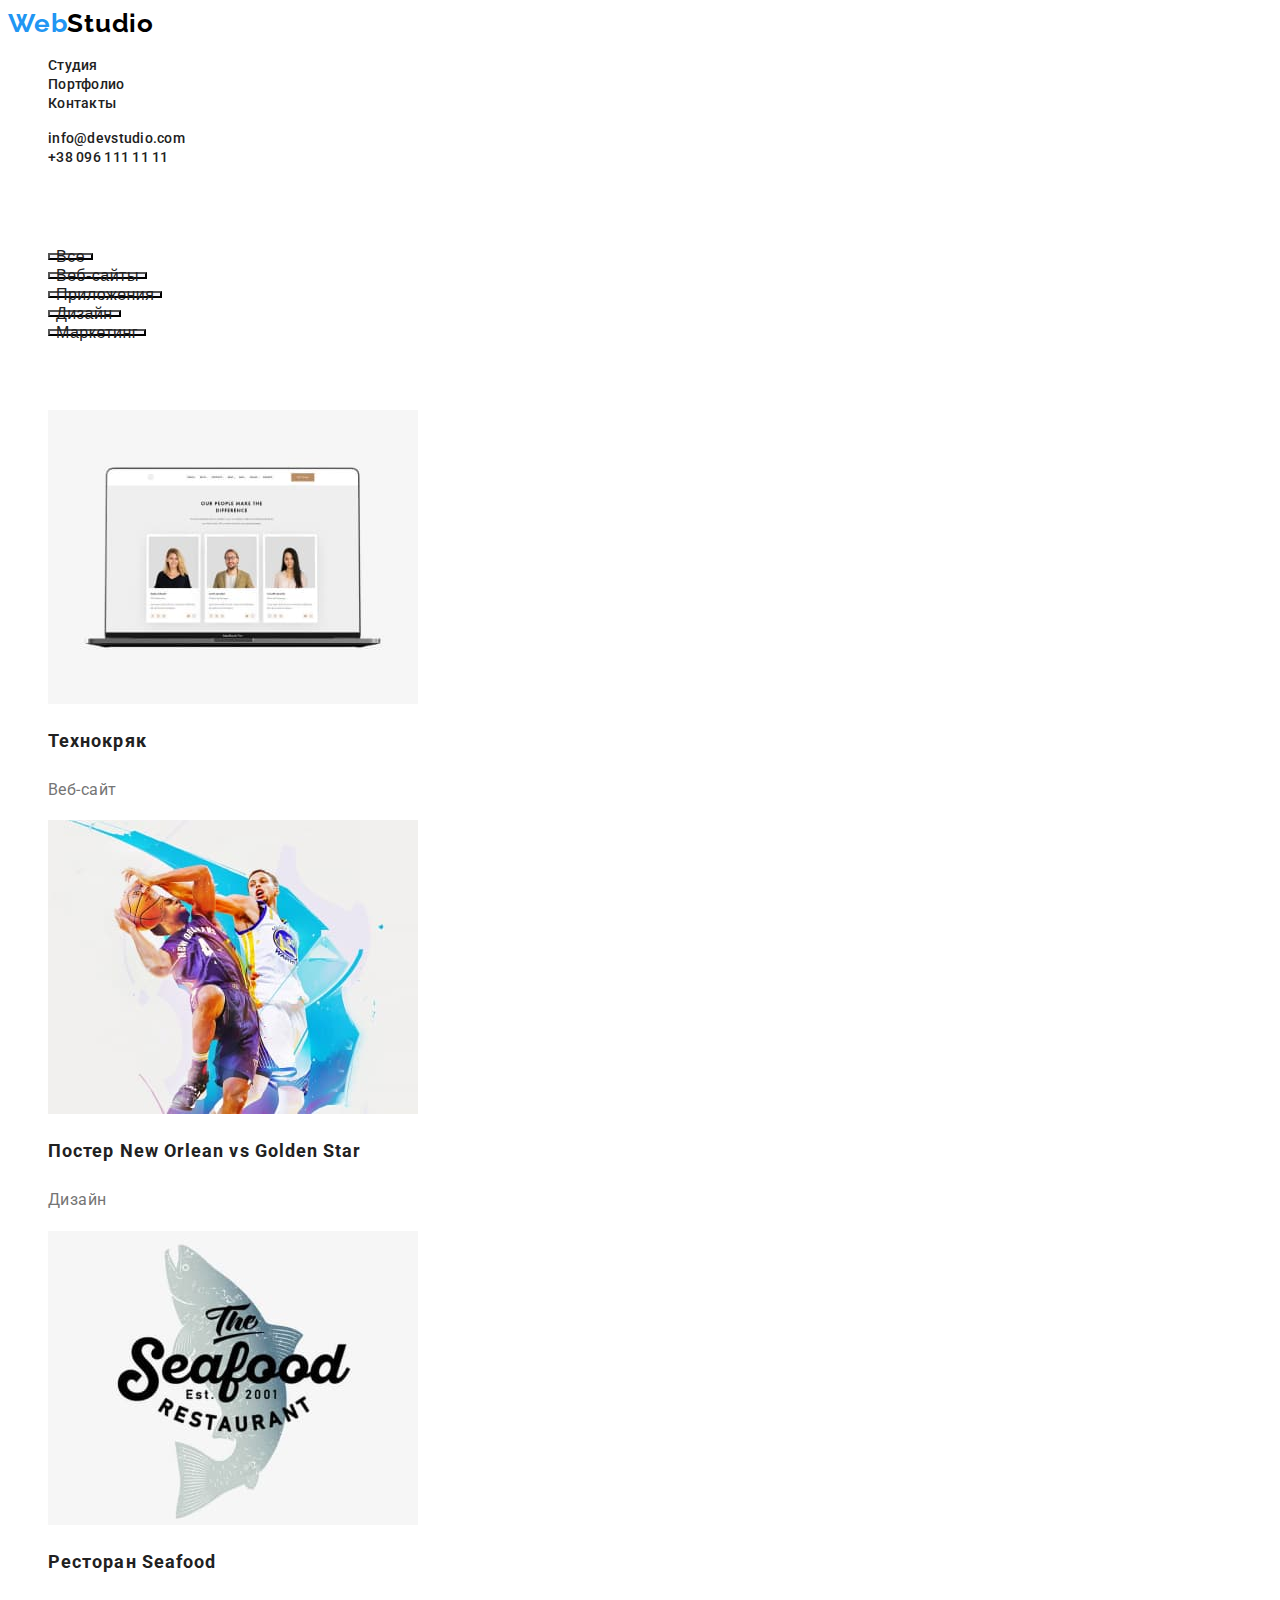
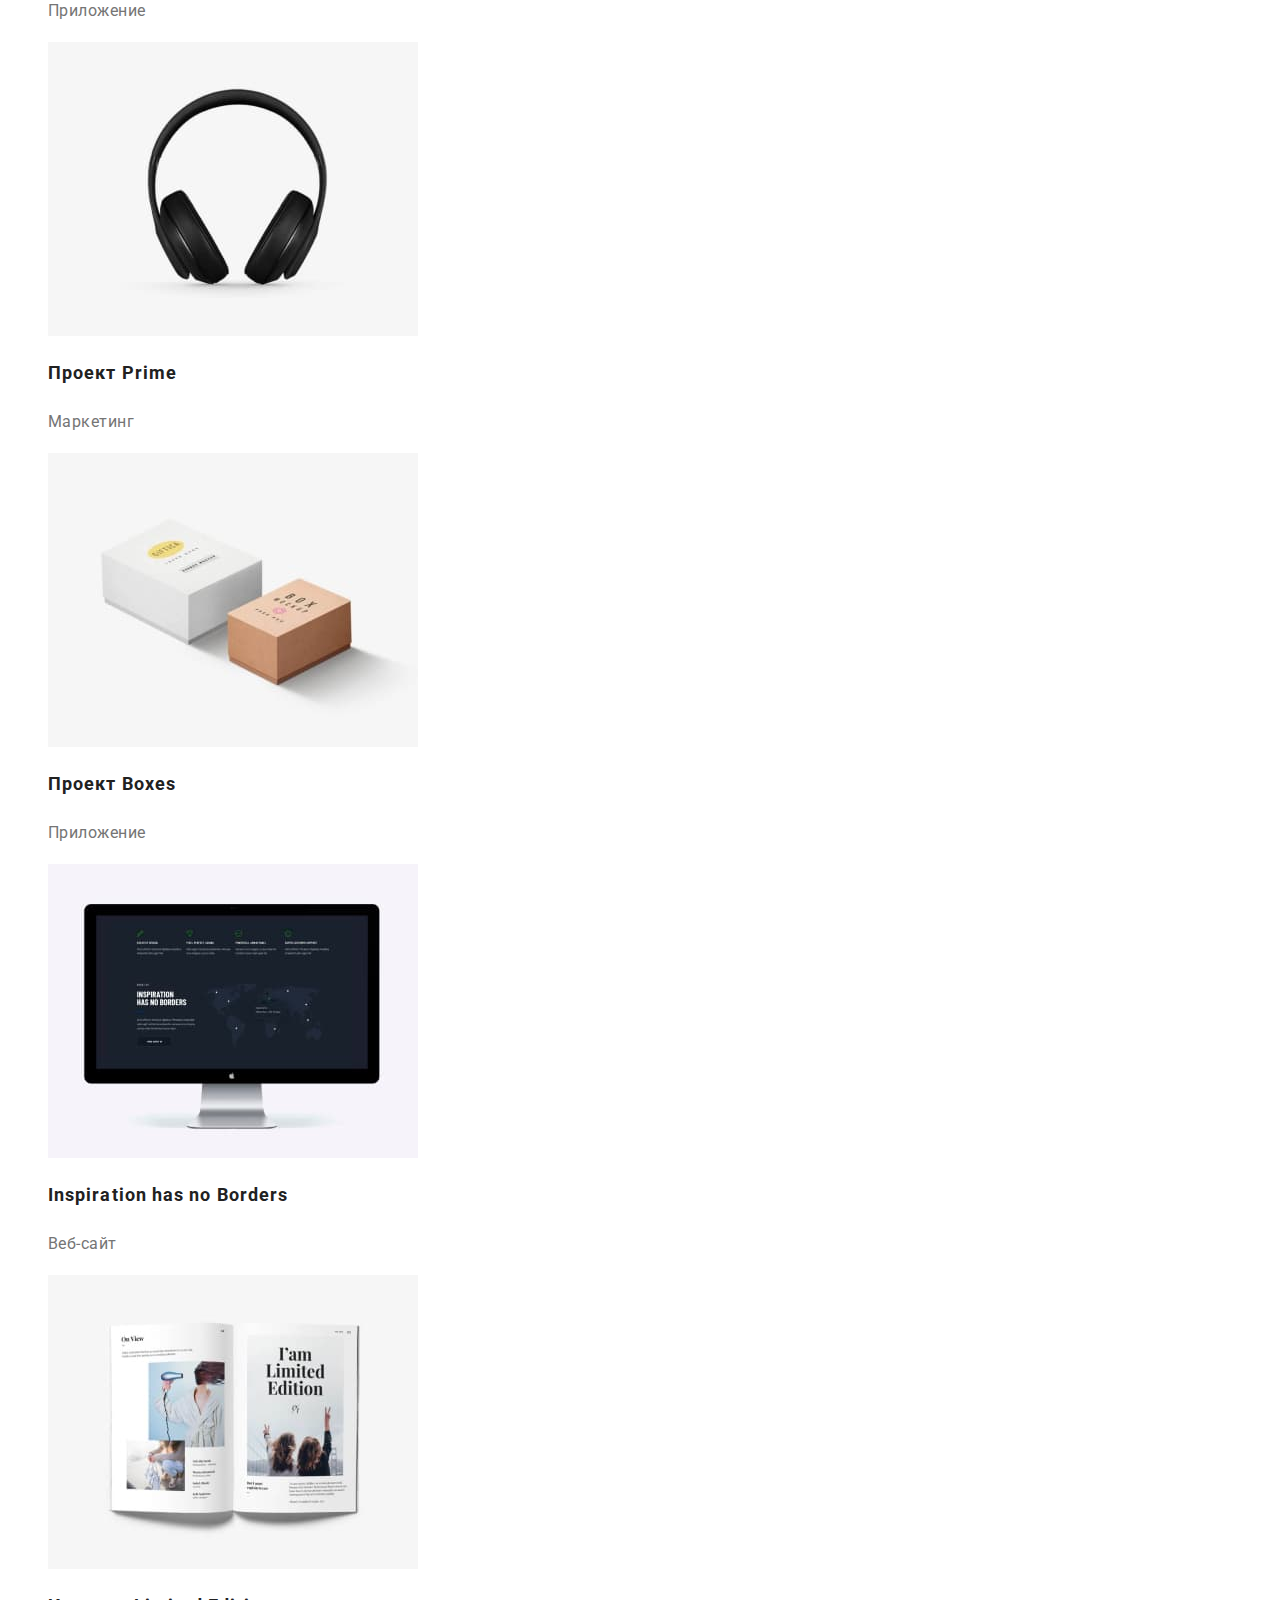
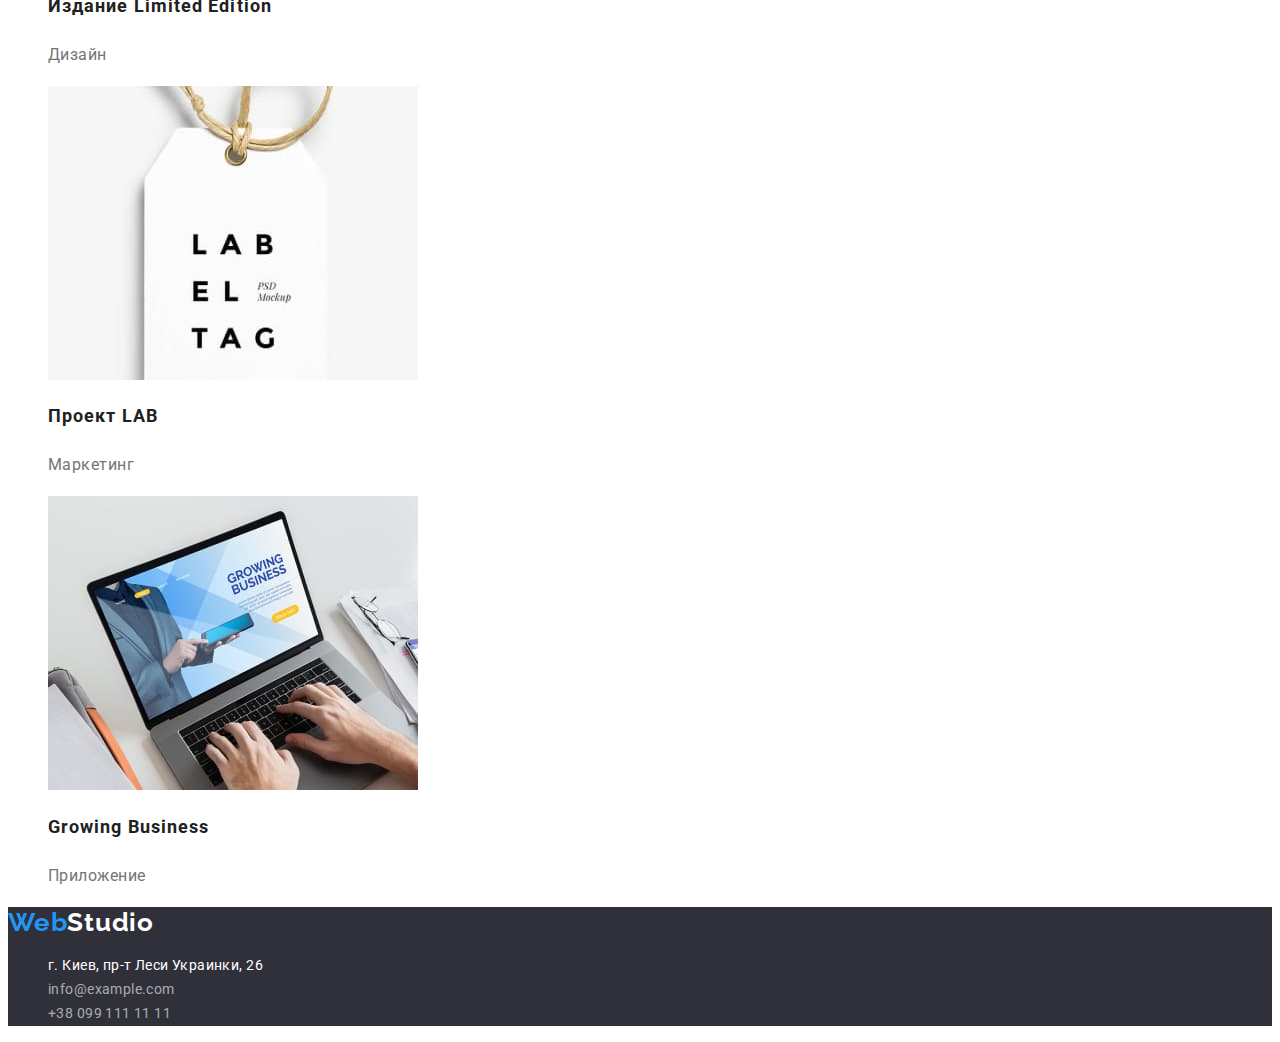
==== portfolio.html @ 5b42d950 "Add styles and html for portfolio" ====
<!DOCTYPE html>
<html lang="ru">

<head>
    <meta charset="UTF-8">
    <meta http-equiv="X-UA-Compatible" content="IE=edge">
    <meta name="viewport" content="width=device-width, initial-scale=1.0">
    <title>Document</title>
    <link rel="preconnect" href="https://fonts.gstatic.com">
    <link href="https://fonts.googleapis.com/css2?family=Raleway:wght@700&family=Roboto:wght@400;500;700;900&display=swap" rel="stylesheet">
    <link rel="stylesheet" href="./css/styles.css">
</head>

<body>
    <!--HEADER-->
    <header class="head">
        <nav class="head-nav">
            <a class="head-nav-logo-link link" href="/"><span class="logo-left">Web</span>Studio</a>
            <ul class="head-menu-list list">
                <li class="head-menu-item">
                    <a class="head-menu-link link" href="/">Студия</a>
                </li>
                <li class="head-menu-item">
                    <a class="head-menu-link link" href="./portfolio.html">Портфолио</a>
                </li>
                <li class="head-menu-item">
                    <a class="head-menu-link link" href="">Контакты</a>
                </li>
            </ul>
        </nav>
        <ul class="head-menu-contact-list list">
            <li class="head-menu-contact-item">
                <a class="head-contact-link link" href="mailto:info@devstudio.com">info@devstudio.com</a>
            </li>
            <li class="head-menu-contact-item">
                <a class="head-contact-link link" href="tel:+380961111111">+38 096 111 11 11</a>
            </li>
        </ul>
    </header>
    <!--HERO PORTFOLIO-->
    <section class="hero-portfolio">
        <h1 class="hero-portfolio-title">Навигационное меню</h1>
        <ul class="hero-portfolio-menu-list list">
            <li class="hero-portfolio-menu-item">
                <button class="modal-btn-portfolio" type="button">Все</button>
            </li>
            <li class="hero-portfolio-menu-item">
                <button class="modal-btn-portfolio" type="button">Веб-сайты</button>
            </li>
            <li class="hero-portfolio-menu-item">
                <button class="modal-btn-portfolio" type="button">Приложения</button>
            </li>
            <li class="hero-portfolio-menu-item">
                <button class="modal-btn-portfolio" type="button">Дизайн</button>
            </li>
            <li class="hero-portfolio-menu-item">
                <button class="modal-btn-portfolio" type="button">Маркетинг</button>
            </li>
        </ul>
    </section>
    <!--WORK EXAMPLES-->
        <h2 class="example-title-portfolio">Примеры работ</h2>
        <ul class="example-list list">
            <li class="example-menu-item">
                <img class="example-menu-img" src="./images/portfolio/techcrack.jpg" alt="Технокряк" width="370" height="294">
                <h2 class="example-menu-title">Технокряк</h2>
                <p class="example-menu-description">Веб-сайт</p>
            </li>
            <li class="example-menu-item">
                <img class="example-menu-img" src="./images/portfolio/orleanvsgolden.jpg" alt="Постер New Orlean vs Golden Star" width="370" height="294">
                <h2 class="example-menu-title">Постер New Orlean vs Golden Star</h2>
                <p class="example-menu-description">Дизайн</p>
            </li>
            <li class="example-menu-item">
                <img class="example-menu-img" src="./images/portfolio/seafood.jpg" alt="Ресторан Seafood" width="370" height="294">
                <h2 class="example-menu-title">Ресторан Seafood</h2>
                <p class="example-menu-description">Приложение</p>
            </li>
            <li class="example-menu-item">
                <img class="example-menu-img" src="./images/portfolio/prime.jpg" alt="Проект Prime" width="370" height="294">
                <h2 class="example-menu-title">Проект Prime</h2>
                <p class="example-menu-description">Маркетинг</p>
            </li>
            <li class="example-menu-item">
                <img class="example-menu-img" src="./images/portfolio/boxes.jpg" alt="Проект Boxes" width="370" height="294">
                <h2 class="example-menu-title">Проект Boxes</h2>
                <p class="example-menu-description">Приложение</p>
            </li>
            <li class="example-menu-item">
                <img class="example-menu-img" src="./images/portfolio/inspiration.jpg" alt="Inspiration has no Borders" width="370" height="294">
                <h2 class="example-menu-title" lang="en">Inspiration has no Borders</h2>
                <p class="example-menu-description">Веб-сайт</p>
            </li>
            <li class="example-menu-item">
                <img class="example-menu-img" src="./images/portfolio/limited.jpg" alt="Издание Limited Edition" width="370" height="294">
                <h2 class="example-menu-title">Издание Limited Edition</h2>
                <p class="example-menu-description">Дизайн</p>
            </li>
            <li class="example-menu-item">
                <img class="example-menu-img" src="./images/portfolio/projectlab.jpg" alt="Проект LAB" width="370" height="294">
                <h2 class="example-menu-title">Проект LAB</h2>
                <p class="example-menu-description">Маркетинг</p>
            </li>
            <li class="example-menu-item">
                <img class="example-menu-img" src="./images/portfolio/business.jpg" alt="Growing Business" width="370" height="294">
                <h2 class="example-menu-title" lang="en">Growing Business</h2>
                <p class="example-menu-description">Приложение</p>
            </li>
        </ul>

    <!--FOOTER-->
    <footer class="footer">
        <a class="footer-logo-link link" href="/"><span class="logo-left">Web</span>Studio</a>
        <address class="adress">
            <ul class="adress-menu list">
                <li class="adress-menu-item">
                    <a class="adress-menu-link-adress link" href="https://goo.gl/maps/RVVmSsRzrqhbvV9VA" target="_blank"
                        rel="noreferrer noopener">
                        г. Киев, пр-т Леси Украинки, 26</a>
                </li>
                <li class="adress-menu-item">
                    <a class="adress-menu-link link" href="mailto:info@example.com">
                        info@example.com</a>
                </li>
                <li class="adress-menu-item">
                    <a class="adress-menu-link link" href="tel:+380991111111">
                        +38 099 111 11 11</a>
                </li>
            </ul>
        </address>
    </footer>
    </body>
    
    </html>
---- css/styles.css ----
:root {
  --main-font: "Roboto", sans-serif;
  --secondary-font: "Raleway", sans-serif;
  --accent-color: #2196f3;
  --main-background-color: #ffffff;
  --main-text-color: #212121;
  --secondary-text-color: #757575;
}
.list {
  list-style: none;
}

.link {
  text-decoration: none;
}

body {
  font-family: var(--main-font);
  background-color: var(--main-background-color);
  color: var(--main-text-color);
}
/* ============= COMPONENTS ============= */
.section-title {
  font-weight: 700;
  font-size: 36px;
  line-height: 1.17;
  text-align: center;
  letter-spacing: 0.03em;
}
/* ============= HEADER ============= */
.head {
  background-color: var(--main-background-color);
}
.head-nav-logo-link {
  font-family: var(--secondary-font);
  font-weight: 700;
  font-size: 26px;
  line-height: 1.19;
  letter-spacing: 0.03em;
  color: #000000;
}
.logo-left {
  color: var(--accent-color);
}
.head-menu-link,
.head-contact-link {
  font-weight: 500;
  font-size: 14px;
  line-height: 1.14;
  letter-spacing: 0.02em;
  color: var(--main-text-color);
}
.head-menu-link:hover,
.head-menu-link:focus,
.head-contact-link:hover,
.head-contact-link:focus {
  color: var(--accent-color);
}
/* ============= HERO ============= */
.hero {
  background-color: #2f303a;
}
.hero-title {
  font-weight: 900;
  font-size: 44px;
  line-height: 1.36;
  text-align: center;
  letter-spacing: 0.06em;
  text-transform: uppercase;
  color: #ffffff;
}

.modal-btn {
  font-weight: 700;
  font-size: 16px;
  line-height: 1.87;
  display: flex;
  align-items: center;
  text-align: center;
  letter-spacing: 0.06em;
  color: #ffffff;
  background: var(--accent-color);
  cursor: pointer;
}
.modal-btn:hover,
.modal-btn:focus {
  background: #188ce8;
}
/* ============= WHY US ============= */
.whyus-title {
  color: var(--main-background-color);
}
.whyus-menu-item-title {
  font-weight: 700;
  font-size: 14px;
  line-height: 1.14;
  letter-spacing: 0.03em;
  text-transform: uppercase;
}
.whyus-menu-item-description {
  font-size: 14px;
  line-height: 1.71;
  letter-spacing: 0.03em;
  color: var(--secondary-text-color);
}
/* ============= WHAT WE DO ============= */

/* =============ABOUT US ============= */
.aboutus {
  background-color: #f5f4fa;
}
.aboutus-menu-item {
  background-color: #ffffff;
}
.aboutus-menu-title {
  font-weight: 500;
  font-size: 16px;
  line-height: 1.19;
  text-align: center;
  letter-spacing: 0.03em;
}
.aboutus-menu-description {
  font-size: 16px;
  line-height: 1.19;
  text-align: center;
  letter-spacing: 0.03em;
  color: var(--secondary-text-color);
}
/* =============FOOTER ============= */
.footer {
  background-color: #2f303a;
}
.footer-logo-link {
  font-family: var(--secondary-font);
  font-weight: 700;
  font-size: 26px;
  line-height: 1.19;
  letter-spacing: 0.03em;
  color: #ffffff;
}
.adress-menu-link-adress {
  font-style: normal;
  font-size: 14px;
  line-height: 1.71;
  letter-spacing: 0.03em;
  color: #ffffff;
}
.adress-menu-link {
  font-style: normal;
  font-size: 14px;
  line-height: 1.71;
  letter-spacing: 0.03em;
  color: rgba(255, 255, 255, 0.6);
}
.adress-menu-link-adress:hover,
.adress-menu-link-adress:focus,
.adress-menu-link:hover,
.adress-menu-link:focus {
  color: var(--accent-color);
}
/* ============= HERO PORTFOLIO============= */
.hero-portfolio-title {
  color: var(--main-background-color);
}
.modal-btn-portfolio {
  font-weight: 500;
  font-size: 16px;
  line-height: 1.62px;
  text-align: center;
  letter-spacing: 0.03em;
  color: var(--main-text-color);
  background-color: #f5f4fa;
  cursor: pointer;
}
.modal-btn-portfolio:hover,
.modal-btn-portfolio:focus {
  background: var(--accent-color);
  color: #ffffff;
}
/* ============= WORK EXAMPLES============= */
.example-title-portfolio {
  color: var(--main-background-color);
}
.example-menu-title {
  font-weight: 700;
  font-size: 18px;
  line-height: 2;
  letter-spacing: 0.06em;
}
.example-menu-description {
  font-size: 16px;
  line-height: 1.87;
  letter-spacing: 0.03em;
  color: var(--secondary-text-color);
}
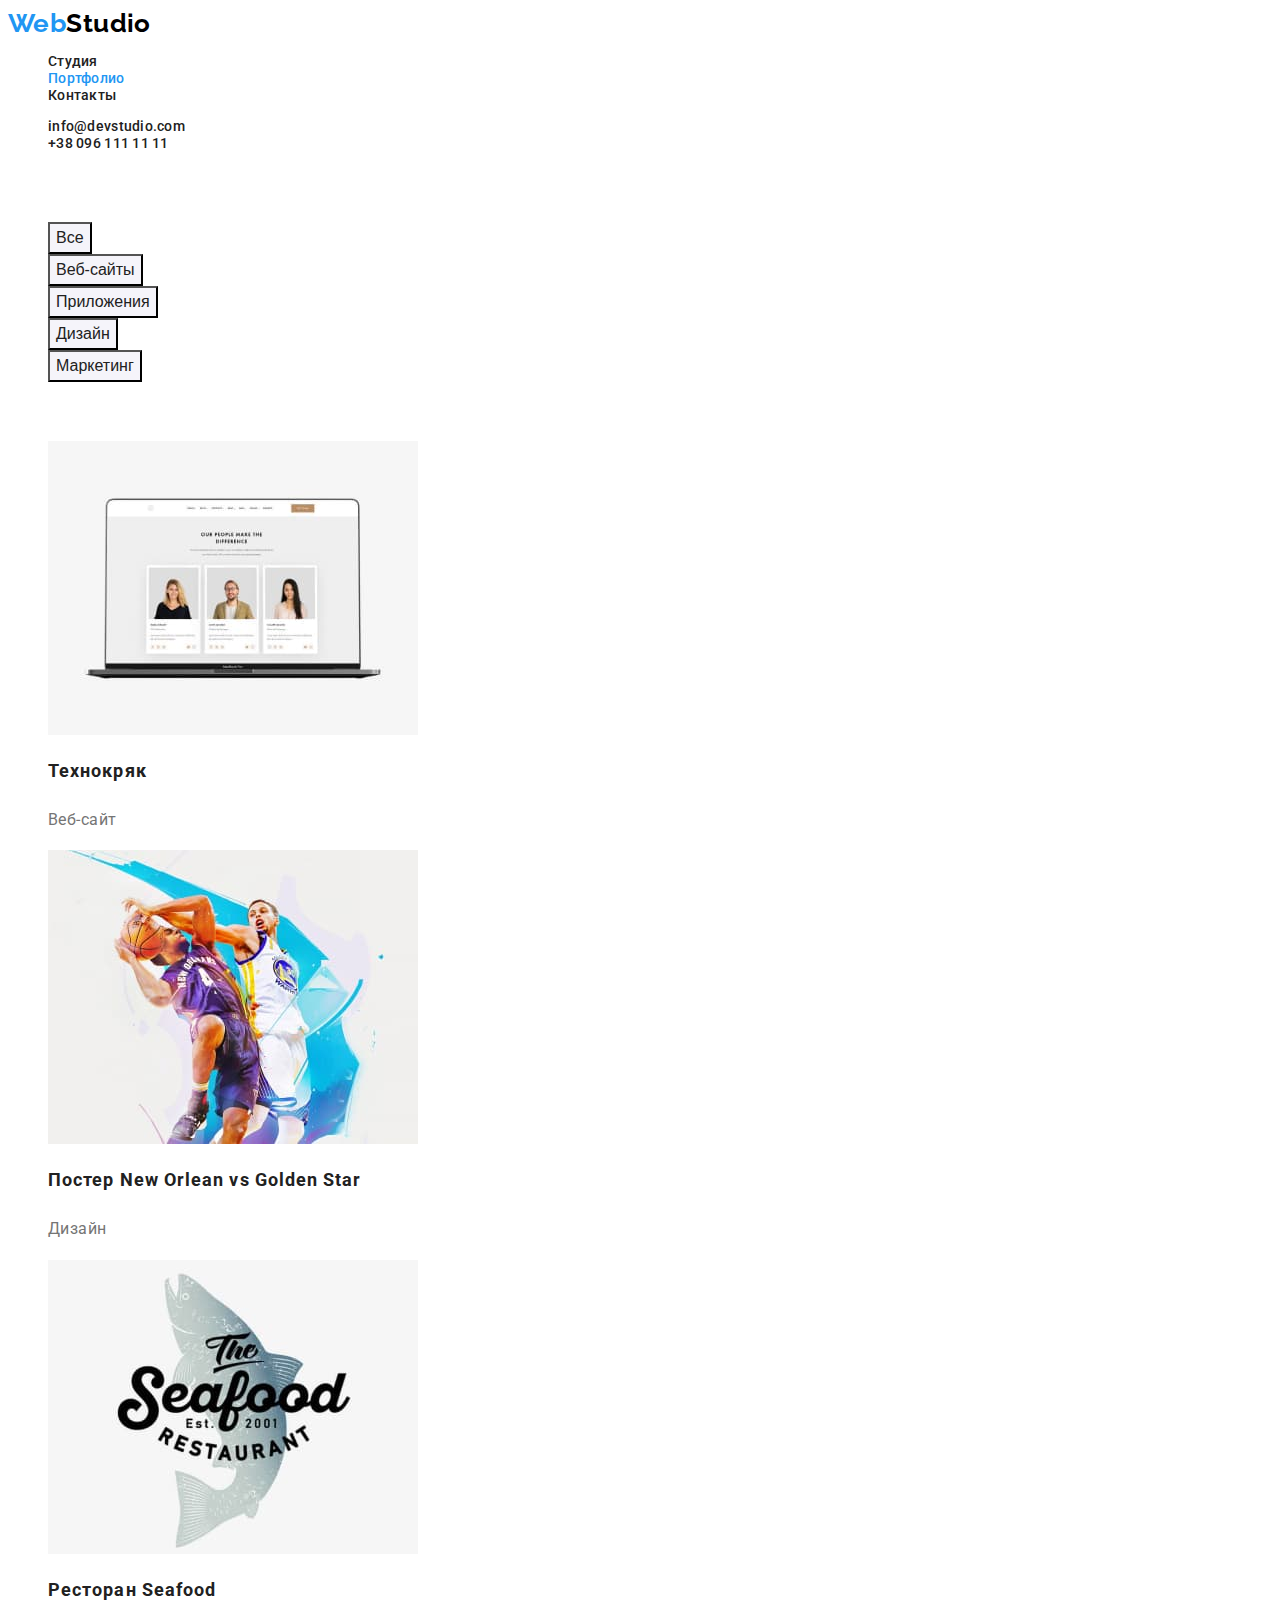
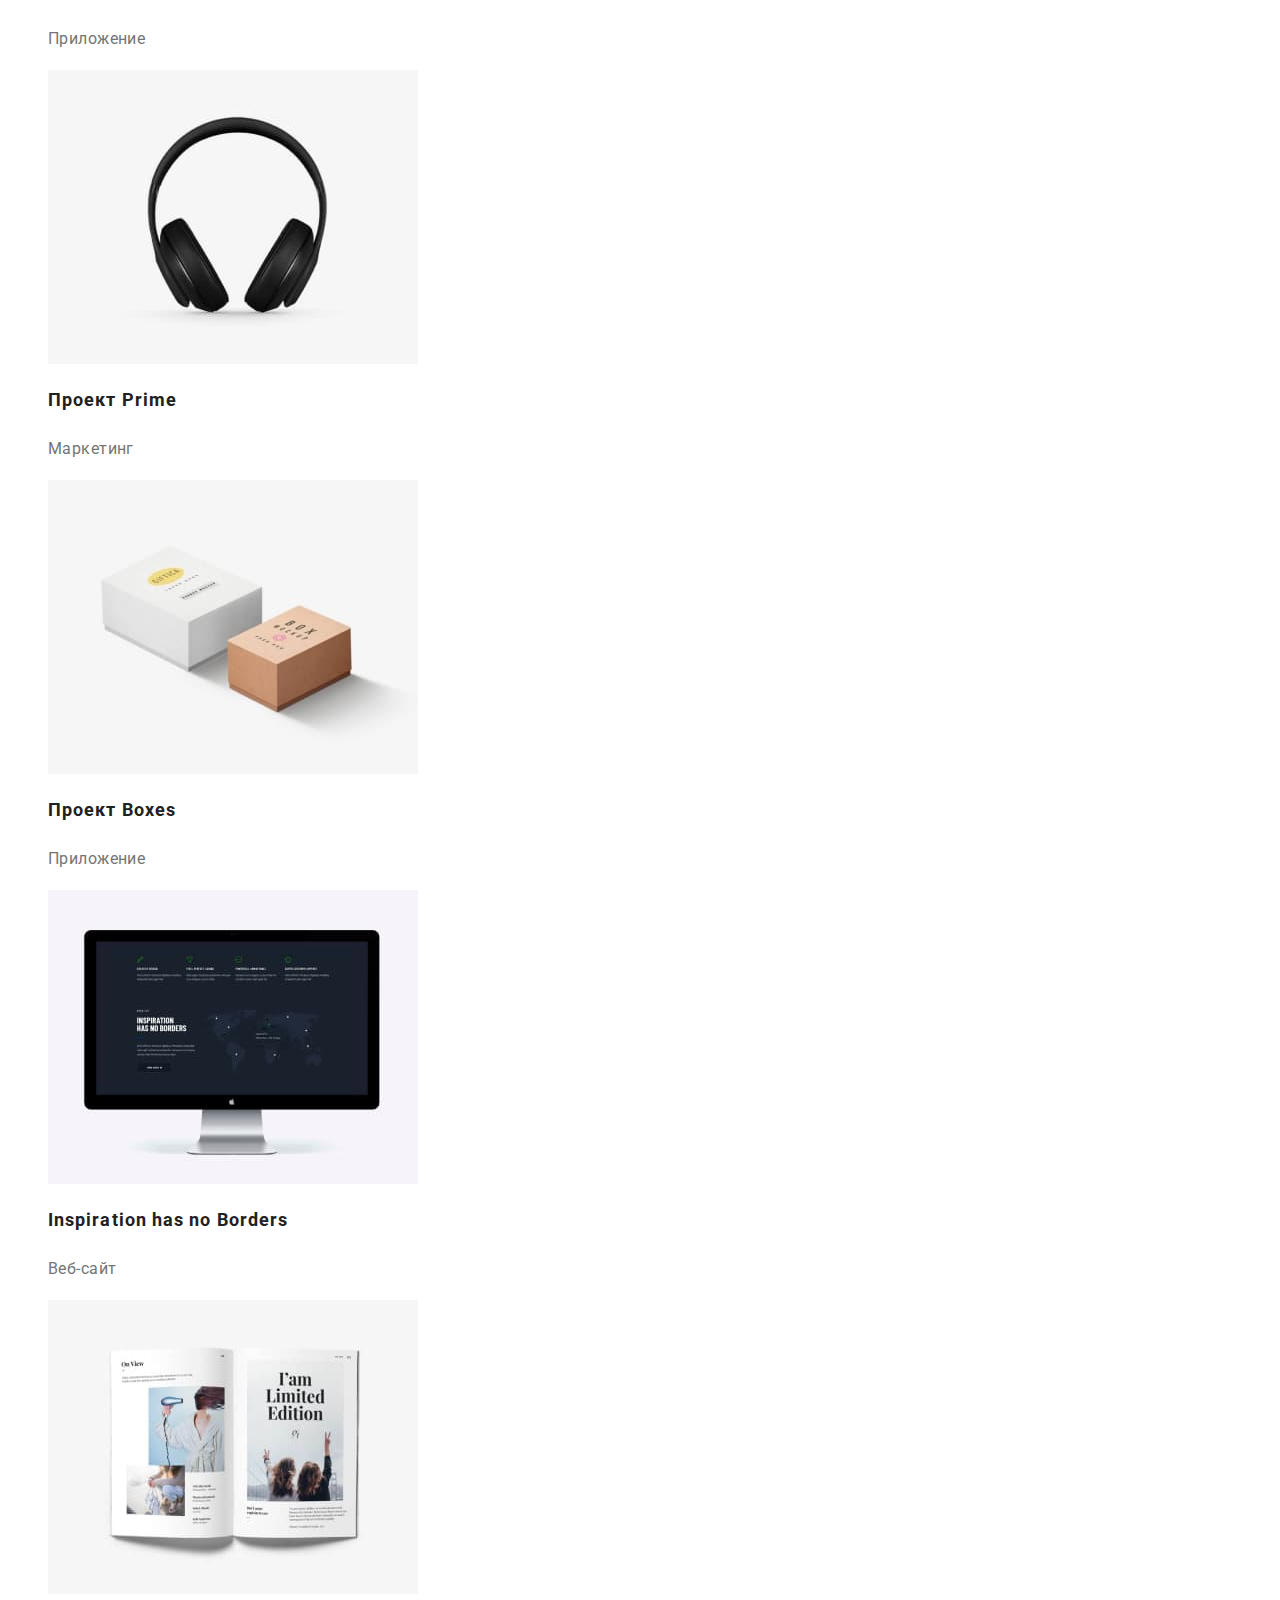
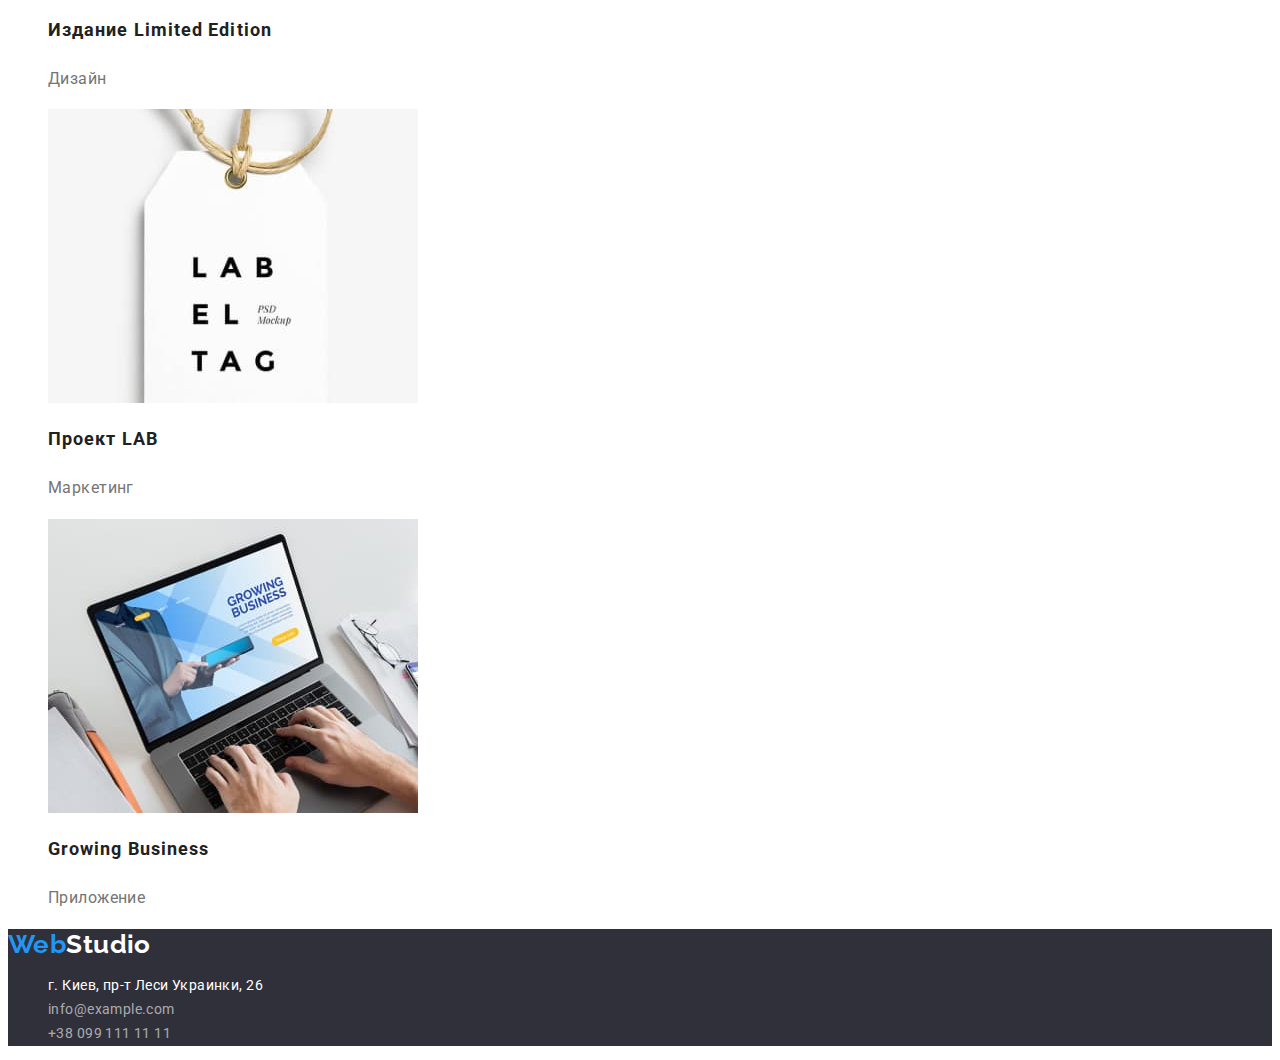
==== commit afd03ad8: "Optimization styles.css" ====
--- a/portfolio.html
+++ b/portfolio.html
@@ -15,13 +15,13 @@
     <!--HEADER-->
     <header class="head">
         <nav class="head-nav">
-            <a class="head-nav-logo-link link" href="/"><span class="logo-left">Web</span>Studio</a>
+            <a class="head-nav-logo-link link" href="./index.html"><span class="logo-left">Web</span>Studio</a>
             <ul class="head-menu-list list">
                 <li class="head-menu-item">
-                    <a class="head-menu-link link" href="/">Студия</a>
+                    <a class="head-menu-link link" href="./index.html">Студия</a>
                 </li>
                 <li class="head-menu-item">
-                    <a class="head-menu-link link" href="./portfolio.html">Портфолио</a>
+                    <a class="head-menu-link portfolio link" href="./portfolio.html">Портфолио</a>
                 </li>
                 <li class="head-menu-item">
                     <a class="head-menu-link link" href="">Контакты</a>
@@ -38,7 +38,7 @@
         </ul>
     </header>
     <!--HERO PORTFOLIO-->
-    <section class="hero-portfolio">
+     <section>
         <h1 class="hero-portfolio-title">Навигационное меню</h1>
         <ul class="hero-portfolio-menu-list list">
             <li class="hero-portfolio-menu-item">
@@ -57,7 +57,6 @@
                 <button class="modal-btn-portfolio" type="button">Маркетинг</button>
             </li>
         </ul>
-    </section>
     <!--WORK EXAMPLES-->
         <h2 class="example-title-portfolio">Примеры работ</h2>
         <ul class="example-list list">
@@ -107,10 +106,10 @@
                 <p class="example-menu-description">Приложение</p>
             </li>
         </ul>
-
+    </section>
     <!--FOOTER-->
     <footer class="footer">
-        <a class="footer-logo-link link" href="/"><span class="logo-left">Web</span>Studio</a>
+        <a class="footer-logo-link link" href="./index.html"><span class="logo-left">Web</span>Studio</a>
         <address class="adress">
             <ul class="adress-menu list">
                 <li class="adress-menu-item">
--- a/css/styles.css
+++ b/css/styles.css
@@ -5,6 +5,11 @@
   --main-background-color: #ffffff;
   --main-text-color: #212121;
   --secondary-text-color: #757575;
+  --nav-link-color: #000000;
+  --footer-background-color: #2f303a;
+  --btn-hover-color: #188ce8;
+  --adress-link-color: rgba(255, 255, 255, 0.6);
+  --aboutus-background-color: #f5f4fa;
 }
 .list {
   list-style: none;
@@ -12,12 +17,19 @@
 
 .link {
   text-decoration: none;
+  color: var(--main-text-color);
 }
 
 body {
   font-family: var(--main-font);
   background-color: var(--main-background-color);
   color: var(--main-text-color);
+  font-size: 14px;
+  letter-spacing: 0.03em;
+}
+.portfolio,
+.studio {
+  color: var(--accent-color);
 }
 /* ============= COMPONENTS ============= */
 .section-title {
@@ -25,7 +37,6 @@
   font-size: 36px;
   line-height: 1.17;
   text-align: center;
-  letter-spacing: 0.03em;
 }
 /* ============= HEADER ============= */
 .head {
@@ -36,8 +47,7 @@
   font-weight: 700;
   font-size: 26px;
   line-height: 1.19;
-  letter-spacing: 0.03em;
-  color: #000000;
+  color: var(--nav-link-color);
 }
 .logo-left {
   color: var(--accent-color);
@@ -45,10 +55,8 @@
 .head-menu-link,
 .head-contact-link {
   font-weight: 500;
-  font-size: 14px;
   line-height: 1.14;
   letter-spacing: 0.02em;
-  color: var(--main-text-color);
 }
 .head-menu-link:hover,
 .head-menu-link:focus,
@@ -58,7 +66,7 @@
 }
 /* ============= HERO ============= */
 .hero {
-  background-color: #2f303a;
+  background-color: var(--footer-background-color);
 }
 .hero-title {
   font-weight: 900;
@@ -67,7 +75,7 @@
   text-align: center;
   letter-spacing: 0.06em;
   text-transform: uppercase;
-  color: #ffffff;
+  color: var(--main-background-color);
 }
 
 .modal-btn {
@@ -78,13 +86,13 @@
   align-items: center;
   text-align: center;
   letter-spacing: 0.06em;
-  color: #ffffff;
+  color: var(--main-background-color);
   background: var(--accent-color);
   cursor: pointer;
 }
 .modal-btn:hover,
 .modal-btn:focus {
-  background: #188ce8;
+  background: var(--btn-hover-color);
 }
 /* ============= WHY US ============= */
 .whyus-title {
@@ -92,65 +100,54 @@
 }
 .whyus-menu-item-title {
   font-weight: 700;
-  font-size: 14px;
   line-height: 1.14;
-  letter-spacing: 0.03em;
   text-transform: uppercase;
 }
 .whyus-menu-item-description {
-  font-size: 14px;
   line-height: 1.71;
-  letter-spacing: 0.03em;
   color: var(--secondary-text-color);
 }
 /* ============= WHAT WE DO ============= */
 
 /* =============ABOUT US ============= */
 .aboutus {
-  background-color: #f5f4fa;
+  background-color: var(--aboutus-background-color);
 }
 .aboutus-menu-item {
-  background-color: #ffffff;
+  background-color: var(--main-background-color);
 }
 .aboutus-menu-title {
   font-weight: 500;
   font-size: 16px;
   line-height: 1.19;
   text-align: center;
-  letter-spacing: 0.03em;
 }
 .aboutus-menu-description {
   font-size: 16px;
   line-height: 1.19;
   text-align: center;
-  letter-spacing: 0.03em;
   color: var(--secondary-text-color);
 }
 /* =============FOOTER ============= */
 .footer {
-  background-color: #2f303a;
+  background-color: var(--footer-background-color);
 }
 .footer-logo-link {
   font-family: var(--secondary-font);
   font-weight: 700;
   font-size: 26px;
   line-height: 1.19;
-  letter-spacing: 0.03em;
-  color: #ffffff;
+  color: var(--main-background-color);
 }
 .adress-menu-link-adress {
   font-style: normal;
-  font-size: 14px;
   line-height: 1.71;
-  letter-spacing: 0.03em;
-  color: #ffffff;
+  color: var(--main-background-color);
 }
 .adress-menu-link {
   font-style: normal;
-  font-size: 14px;
   line-height: 1.71;
-  letter-spacing: 0.03em;
-  color: rgba(255, 255, 255, 0.6);
+  color: var(--adress-link-color);
 }
 .adress-menu-link-adress:hover,
 .adress-menu-link-adress:focus,
@@ -165,17 +162,16 @@
 .modal-btn-portfolio {
   font-weight: 500;
   font-size: 16px;
-  line-height: 1.62px;
+  line-height: 1.62;
   text-align: center;
-  letter-spacing: 0.03em;
   color: var(--main-text-color);
-  background-color: #f5f4fa;
+  background-color: var(--aboutus-background-color);
   cursor: pointer;
 }
 .modal-btn-portfolio:hover,
 .modal-btn-portfolio:focus {
   background: var(--accent-color);
-  color: #ffffff;
+  color: var(--main-background-color);
 }
 /* ============= WORK EXAMPLES============= */
 .example-title-portfolio {
@@ -190,6 +186,5 @@
 .example-menu-description {
   font-size: 16px;
   line-height: 1.87;
-  letter-spacing: 0.03em;
   color: var(--secondary-text-color);
 }
